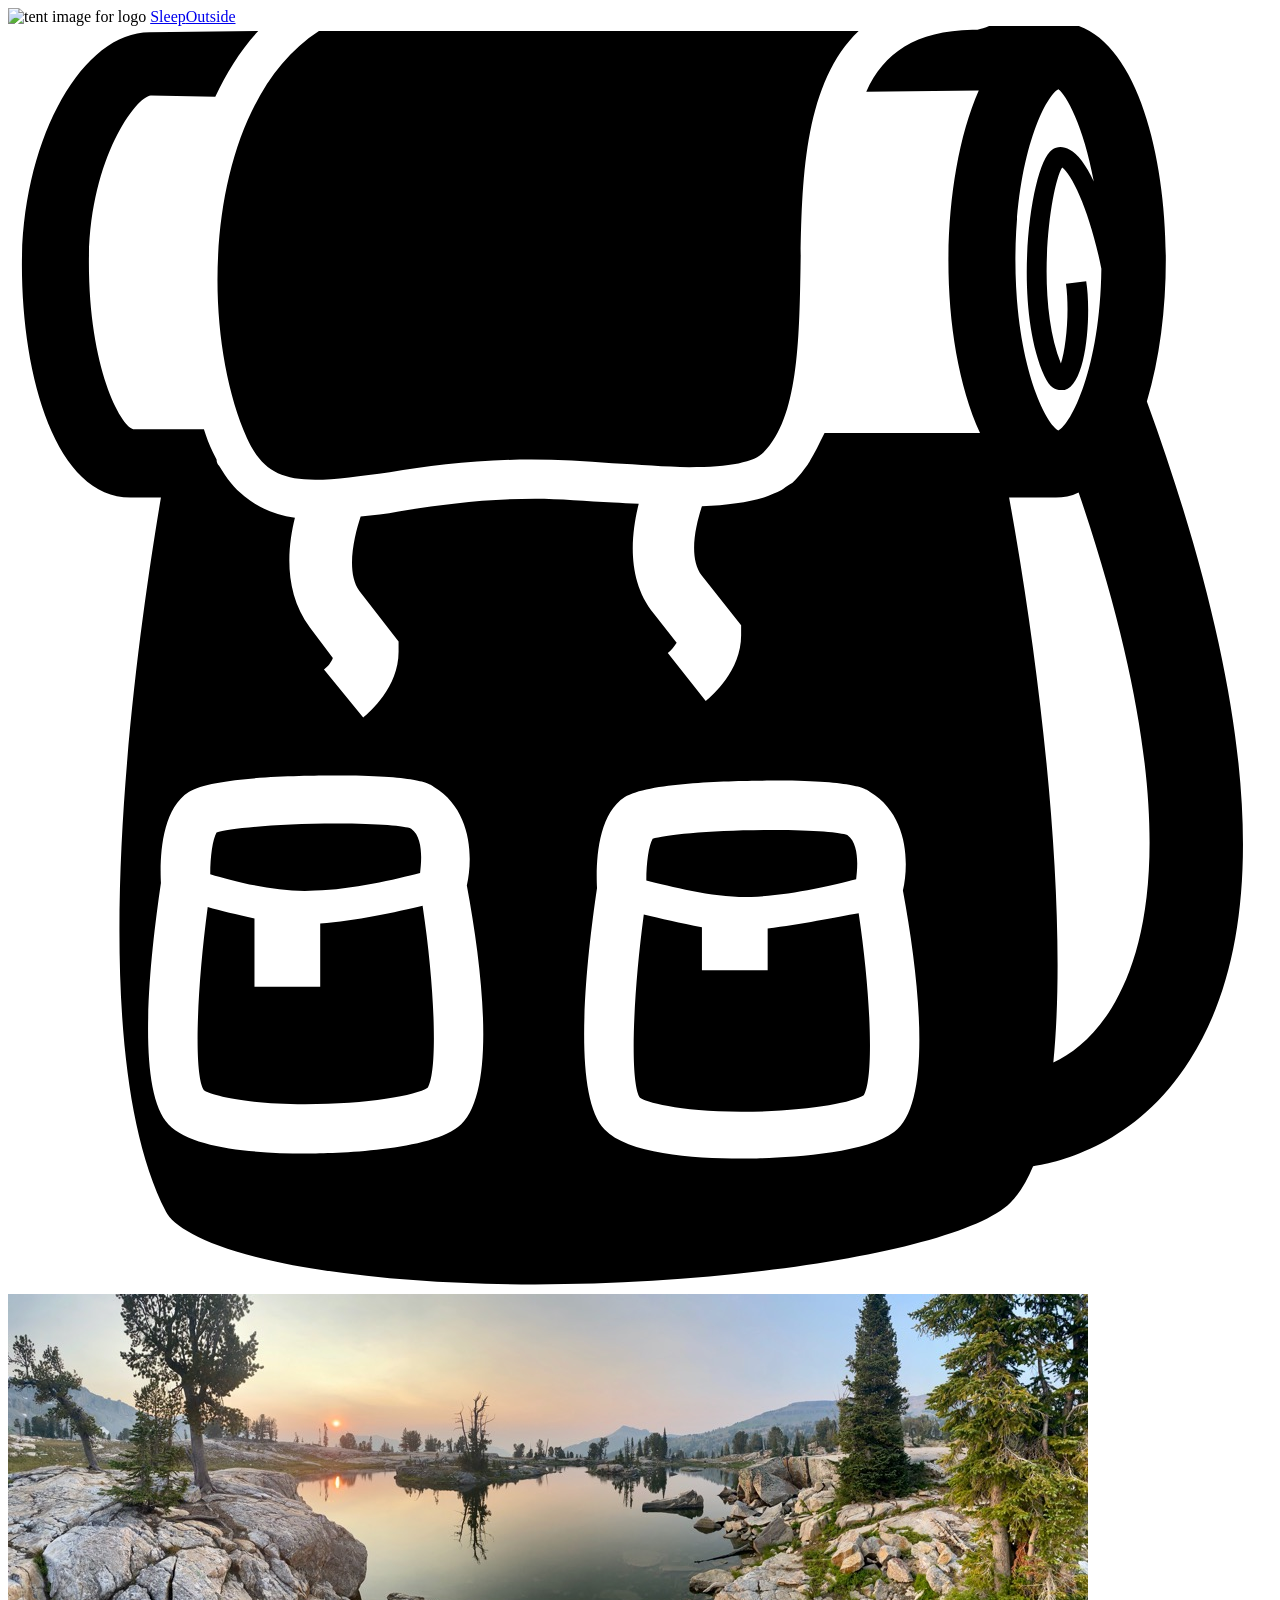
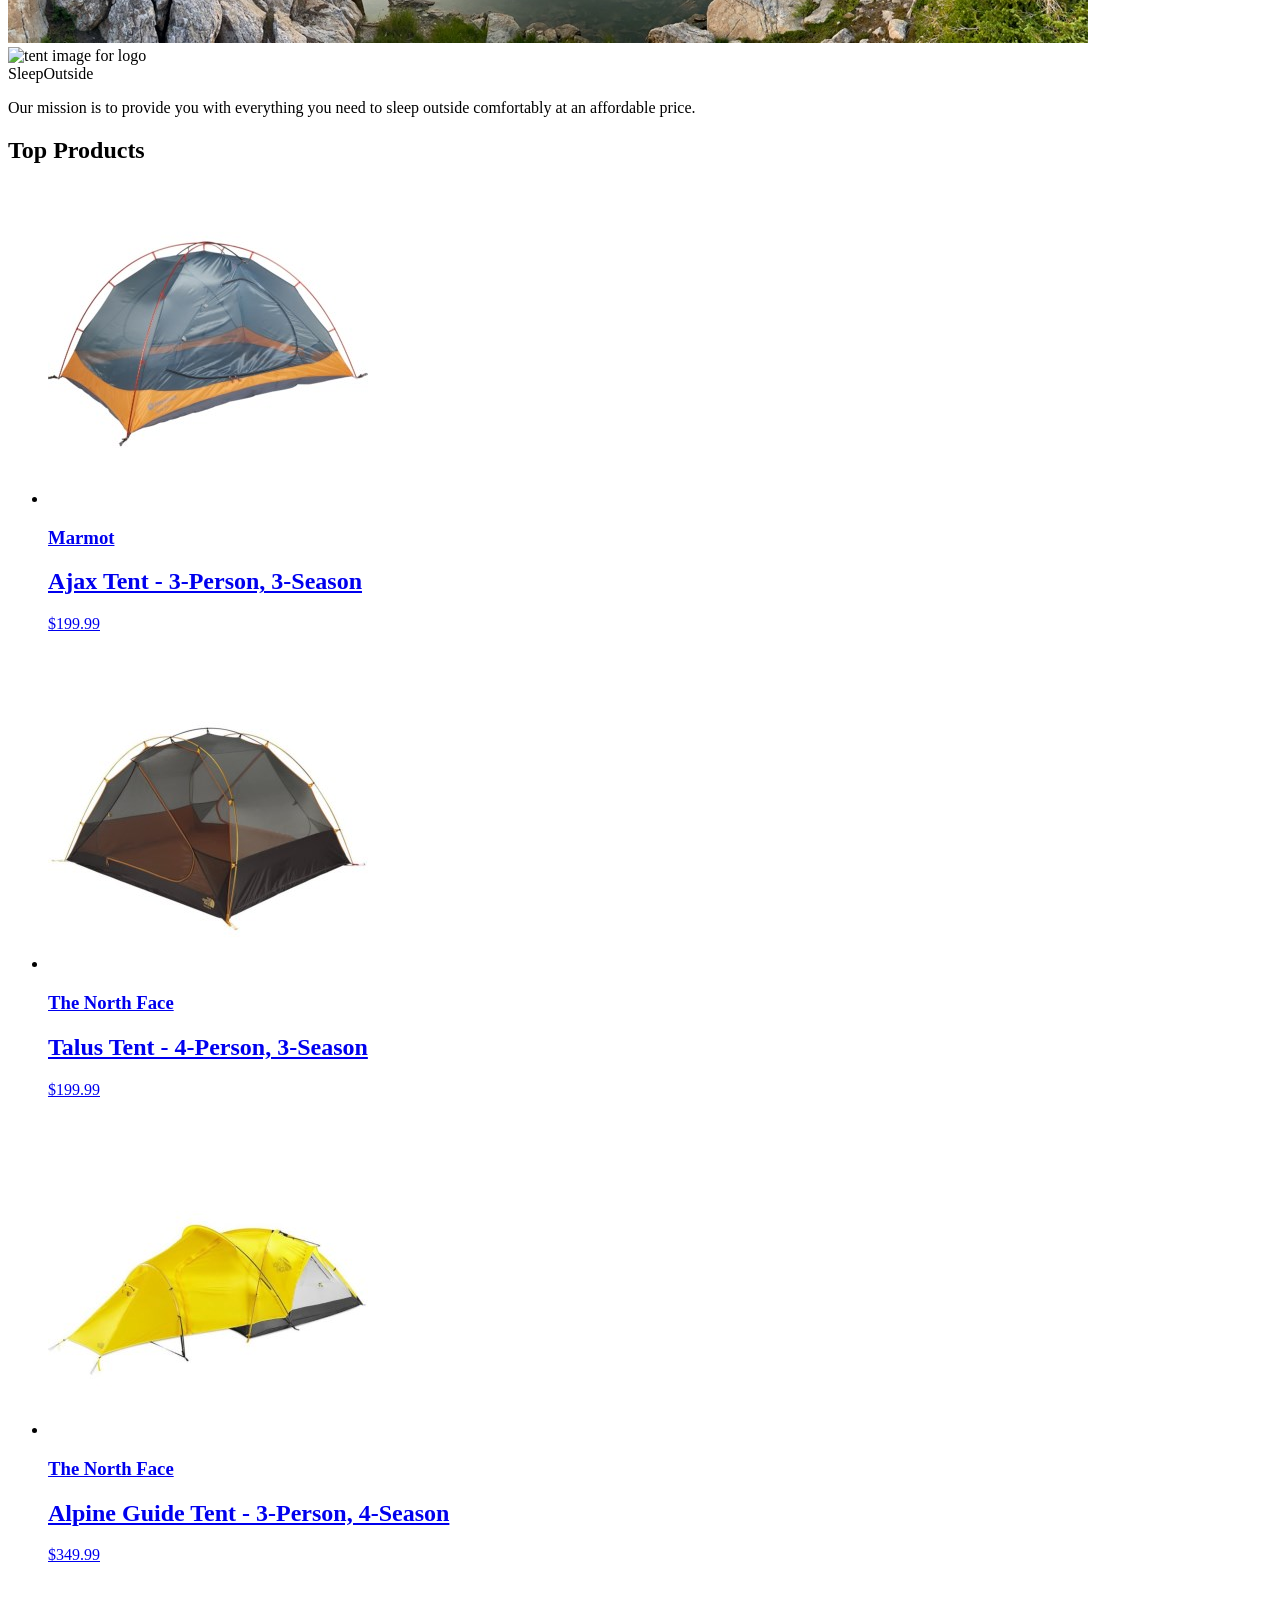
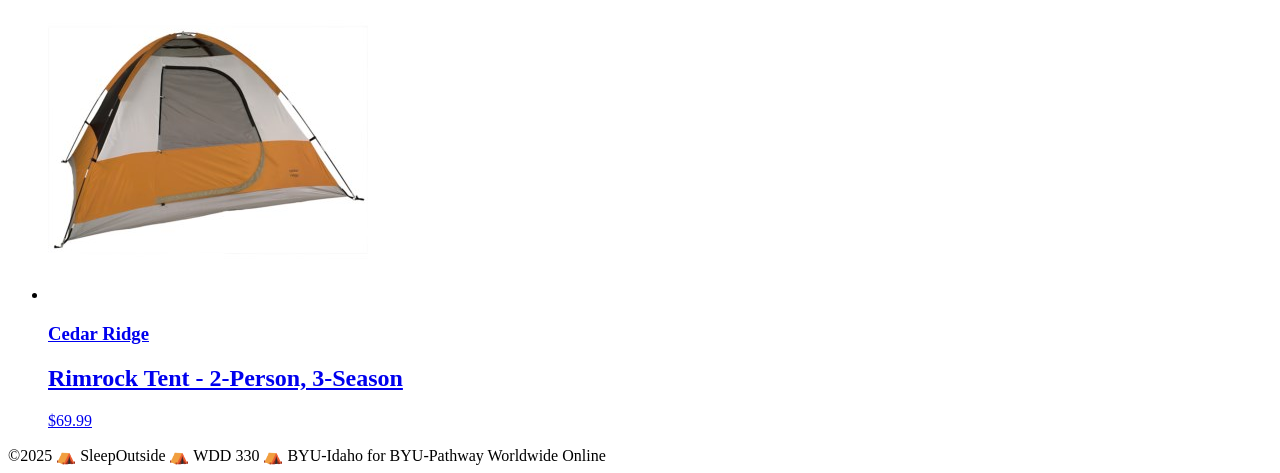
==== src/index.html @ f560bb59 "Resolve README merge conflict" ====
<!doctype html>
<html lang="en">
  <head>
    <meta charset="UTF-8" />
    <meta name="viewport" content="width=device-width, initial-scale=1.0" />
    <title>Sleep Outside | Home</title>
    <link rel="stylesheet" href="/css/style.css" />
  </head>

  <body>
    <header class="divider">
      <div class="logo">
        <img src="/images/noun_Tent_2517.svg" alt="tent image for logo" />
        <a href="index.html"> Sleep<span class="highlight">Outside</span></a>
      </div>
      <div class="cart">
        <a href="cart/index.html">
          <svg xmlns="http://www.w3.org/2000/svg" viewBox="0 0 100 100">
            <path
              d="M18.9 32.6c1.1 2.4 2.5 3.3 5.4 3.3 1.6 0 3.6-0.3 5.9-0.6 3.2-0.5 6.9-1 11.2-1 2.1 0 4.3 0.1 6.4 0.3 2.1 0.1 4.2 0.3 6.1 0.3 3.2 0 5.2-0.4 5.9-1.2 2.7-2.7 2.8-8.8 2.9-14.6 0.1-6.7 0.2-14.5 4.6-18.7 -0.5 0-1 0-1.6 0 -14.2 0-37.5 0-41.1 0C15.6 6.2 14.9 23.6 18.9 32.6z"
            />
            <path
              d="M90.1 29.7c1-3.3 1.5-7.3 1.5-11.2 0-9-2.7-18.8-8.6-18.8 -0.1 0-0.2 0-0.3 0L77.8-0.1c-0.3 0.2-0.8 0.3-1.1 0.4 0 0 0 0 0 0 -0.2 0-0.3 0-0.4 0 -4.5 0.1-7 1.8-8.4 4.9l8.9-0.1c-1.6 3.6-2.4 8.7-2.4 13.5 0 4.9 0.8 9.9 2.5 13.6l-12.3 0c-0.2 0.4-0.4 0.8-0.6 1.2 -0.2 0.4-0.4 0.7-0.6 1.1 -0.1 0.1-0.1 0.2-0.2 0.3 -0.3 0.4-0.5 0.7-0.9 1.1 0 0 0 0 0 0 0 0-0.1 0.1-0.1 0.1 -0.1 0.1-0.2 0.2-0.4 0.3 -0.2 0.1-0.4 0.3-0.6 0.4 0 0 0 0 0 0 -0.4 0.2-0.9 0.4-1.4 0.6 -1.3 0.4-2.9 0.6-4.9 0.7 -0.5 1.5-1.1 4.1 0 5.5l3.1 3.9 0 0.8c0 2.8-2.3 4.8-2.8 5.2l-3-3.8c0.3-0.2 0.5-0.5 0.7-0.8l-1.8-2.3c-2.2-2.7-1.8-6.3-1.2-8.7 -0.7 0-1.4-0.1-2-0.1 -2.1-0.1-4.3-0.3-6.2-0.3 -4.1 0-7.7 0.5-10.8 1 -1 0.2-2 0.3-3 0.4 -0.5 1.5-1.2 4.4-0.1 5.9l3.1 4 0 0.8c0 2.8-2.3 4.8-2.8 5.2l-3.1-3.8c0.3-0.2 0.6-0.6 0.7-0.9l-1.8-2.4c-2.1-2.8-1.8-6.3-1.2-8.7 -1.6-0.2-2.9-0.8-4-1.7h0c-0.8-0.6-1.4-1.4-2-2.4 -0.1-0.1-0.2-0.3-0.2-0.5 -0.1-0.2-0.2-0.4-0.3-0.6 -0.3-0.6-0.5-1.2-0.7-1.8l-5.6 0c-1-0.3-3.5-4.8-3.5-13.2 0-8.1 3.7-13.1 4.9-13.2L16.4 5.6c0.9-1.9 2-3.7 3.4-5.2L11.2 0.5c-5.4 0-10.1 8.6-10.1 18.4 0 8.9 2.7 18.4 8.6 18.4h2.4c-1.8 10.7-6.6 43 0.4 56.5 0.7 1.4 4.3 3.4 12.2 4.6 20.2 3.1 49.8-0.5 54.6-5.3 0.7-0.7 1.3-1.7 1.8-2.9 2-0.3 8.2-1.7 12.4-8.4C100.1 71.5 98.9 53.9 90.1 29.7zM35.6 87.1c-2.6 2-10.5 2.1-12.1 2.1 0 0 0 0 0 0 -3.9 0-9-0.4-10.8-2.3 -2.6-2.7-1.5-13-0.6-19.1 -0.1-1.9 0-5.8 2.2-7.2 1.9-1.2 8.7-1.3 11.6-1.3 6.4 0 7.4 0.6 7.8 0.9 3 1.8 3.1 5.6 2.6 7.8C37.7 75.5 38.6 84.8 35.6 87.1zM70.1 87.5c-2.6 2-10.5 2.1-12.1 2.1 0 0 0 0 0 0 -3.9 0-9-0.4-10.8-2.3 -2.6-2.7-1.5-13-0.6-19.1 -0.1-1.9 0-5.8 2.2-7.2 1.9-1.2 8.7-1.3 11.6-1.3 6.4 0 7.4 0.6 7.8 0.9 3 1.8 3.1 5.6 2.6 7.8C72.2 76 73.1 85.3 70.1 87.5zM85.9 12.3c-0.6-1.3-1.3-2.2-1.9-2.5 -0.5-0.3-1-0.3-1.4 0 -1.7 1.1-3.2 12.2-0.6 17.9 0.4 0.9 0.9 1.1 1.3 1.1 0.1 0 0.2 0 0.3 0 1.8-0.5 2.1-6.2 1.7-8.6l-1.6 0.2c0.3 2.2 0 5.1-0.4 6.3 -2.1-5.3-0.8-14.1 0.1-15.5 0.8 0.6 2.2 3.5 3.1 8 -0.1 7.9-2.4 12.3-3.4 12.8 -1-0.5-3.4-5.2-3.4-13.5 0-8.3 2.4-13 3.4-13.5C83.7 5.4 85.1 7.9 85.9 12.3zM87.3 77.7c-1.4 2.3-3.1 3.6-4.6 4.3 1.2-12.2-1-31-3.5-44.7h3.3c0.1 0 0.3 0 0.4 0 0.6 0 1.2-0.1 1.8-0.4C92.8 60.7 90.7 72.2 87.3 77.7z"
            />
            <path
              d="M24.7 71v5h-5.2v-5.4c-1.4-0.3-2.7-0.6-3.7-0.9 -0.9 6.8-1.1 13.3-0.3 14.5 0.4 0.3 2.9 1.1 8 1.1h0c5 0 8.8-0.7 9.7-1.3 0.8-1.3 0.6-7.7-0.4-14.4C30.7 70.1 27.5 70.8 24.7 71z"
            />
            <path
              d="M58.8 68.9c2.9-0.1 6.4-0.9 8.3-1.4 0.1-0.8 0.3-2.8-0.7-3.5 -0.5-0.2-2.5-0.4-5.9-0.4 -4.9 0-8.6 0.4-9.5 0.7 -0.3 0.5-0.5 1.9-0.5 3.3C52.5 68.1 56 69 58.8 68.9z"
            />
            <path
              d="M24.3 68.4c2.9-0.1 6.4-0.9 8.3-1.4 0.1-0.8 0.3-2.8-0.7-3.5 -0.5-0.2-2.5-0.4-5.9-0.4 -4.9 0-8.6 0.4-9.5 0.7 -0.3 0.5-0.5 1.9-0.5 3.3C18 67.7 21.5 68.6 24.3 68.4z"
            />
            <path
              d="M60.1 71.4v3.3h-5.2v-3.4c-1.7-0.3-3.3-0.7-4.6-1 -0.9 6.8-1.1 13.3-0.3 14.5 0.4 0.3 2.9 1.1 8 1.1h0c5 0 8.8-0.7 9.7-1.3 0.8-1.3 0.6-7.7-0.4-14.4C65.5 70.5 62.7 71.1 60.1 71.4z"
            />

            <!-- <text x="0" y="115" fill="#000000" font-size="5px" font-weight="bold" font-family="'Helvetica Neue', Helvetica, Arial-Unicode, Arial, Sans-serif">Created by Natalia Woodroffe</text>
            <text x="0" y="120" fill="#000000" font-size="5px" font-weight="bold" font-family="'Helvetica Neue', Helvetica, Arial-Unicode, Arial, Sans-serif">from the Noun Project</text> -->
          </svg>
        </a>
      </div>
    </header>
    <main class="divider">
      <div class="hero">
        <img
          src="/images/banner-sm.jpg"
          srcset="images/banner-sm.jpg 500w, images/banner.jpg"
          alt="image of a high mountain lake"
        />
        <div class="logo logo--square">
          <img src="/images/noun_Tent_2517.svg" alt="tent image for logo" />
          <div>Sleep<span class="highlight">Outside</span></div>
        </div>
        <div class="mission">
          <p>
            Our mission is to provide you with everything you need to sleep
            outside comfortably at an affordable price.
          </p>
        </div>
      </div>

      <section class="products">
        <h2>Top Products</h2>
        <ul class="product-list">
          <li class="product-card">
            <a href="product_pages/marmot-ajax-3.html">
              <img
                src="images/tents/marmot-ajax-tent-3-person-3-season-in-pale-pumpkin-terracotta~p~880rr_01~320.jpg"
                alt="Marmot Ajax tent"
              />
              <h3 class="card__brand">Marmot</h3>
              <h2 class="card__name">Ajax Tent - 3-Person, 3-Season</h2>
              <p class="product-card__price">$199.99</p>
            </a>
          </li>
          <li class="product-card">
            <a href="product_pages/northface-talus-4.html">
              <img
                src="images/tents/the-north-face-talus-tent-4-person-3-season-in-golden-oak-saffron-yellow~p~985rf_01~320.jpg"
                alt="Talus Tent - 4-Person, 3-Season"
              />
              <h3 class="card__brand">The North Face</h3>
              <h2 class="card__name">Talus Tent - 4-Person, 3-Season</h2>
              <p class="product-card__price">$199.99</p>
            </a>
          </li>
          <li class="product-card">
            <a href="product_pages/northface-alpine-3.html">
              <img
                src="images/tents/the-north-face-alpine-guide-tent-3-person-4-season-in-canary-yellow-high-rise-grey~p~985pr_01~320.jpg"
                alt="Alpine Guide Tent - 3-Person, 4-Season"
              />
              <h3 class="card__brand">The North Face</h3>
              <h2 class="card__name">Alpine Guide Tent - 3-Person, 4-Season</h2>
              <p class="product-card__price">$349.99</p>
            </a>
          </li>
          <li class="product-card">
            <a href="product_pages/cedar-ridge-rimrock-2.html">
              <img
                src="images/tents/cedar-ridge-rimrock-tent-2-person-3-season-in-rust-clay~p~344yj_01~320.jpg"
                alt="Rimrock Tent - 2-Person, 3-Season"
              />
              <h3 class="card__brand">Cedar Ridge</h3>
              <h2 class="card__name">Rimrock Tent - 2-Person, 3-Season</h2>
              <p class="product-card__price">$69.99</p>
            </a>
          </li>
        </ul>
      </section>
    </main>
    <footer>
      &copy;2025 ⛺ SleepOutside ⛺ WDD 330 ⛺ BYU-Idaho for BYU-Pathway
      Worldwide Online
    </footer>
  </body>
</html>
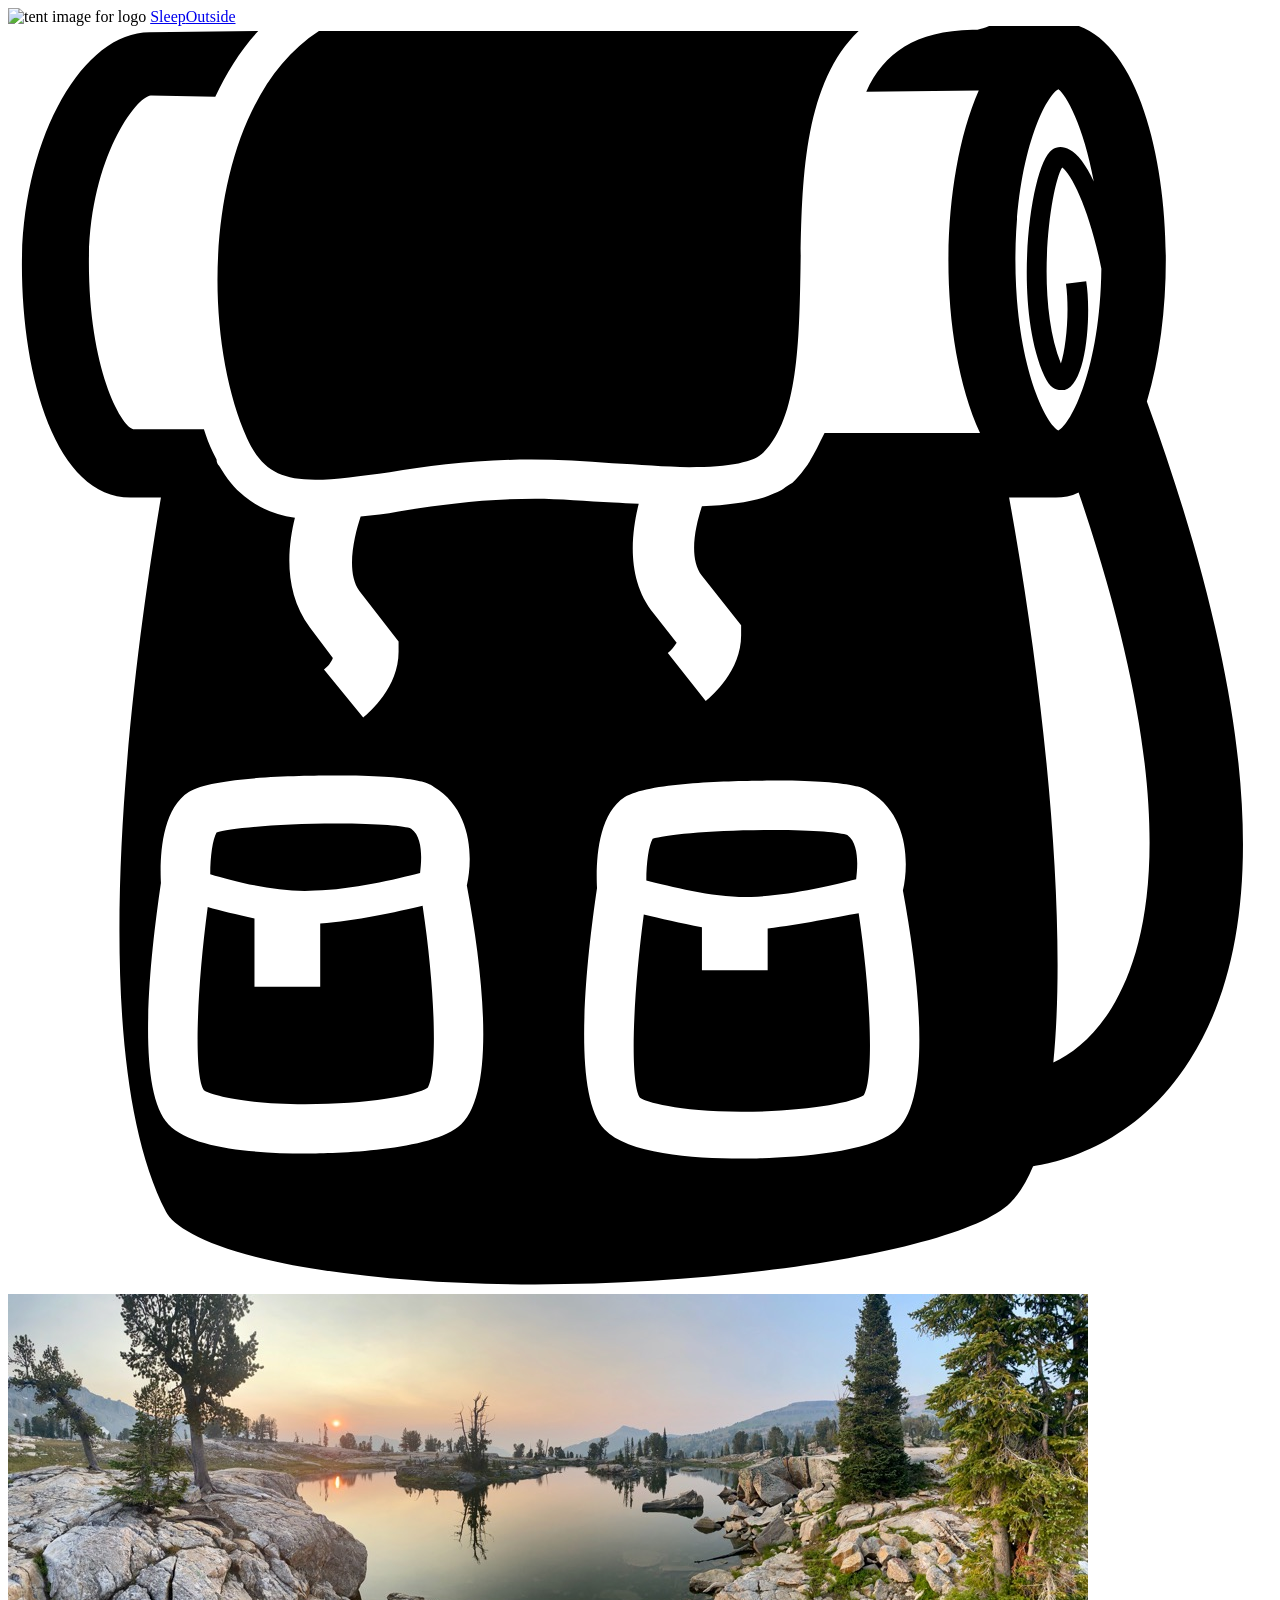
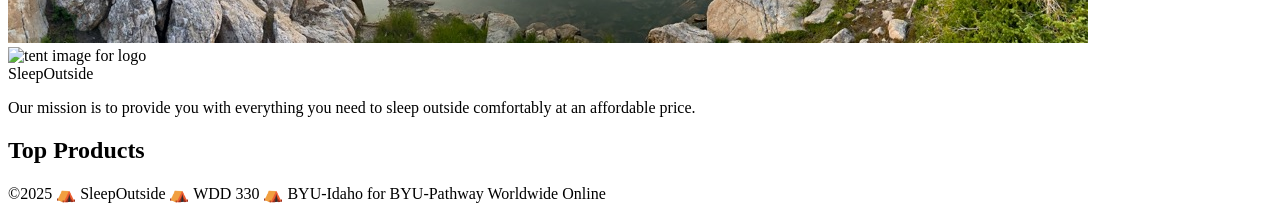
==== commit 6f3f32b9: "xd" ====
--- a/src/index.html
+++ b/src/index.html
@@ -34,9 +34,6 @@
             <path
               d="M60.1 71.4v3.3h-5.2v-3.4c-1.7-0.3-3.3-0.7-4.6-1 -0.9 6.8-1.1 13.3-0.3 14.5 0.4 0.3 2.9 1.1 8 1.1h0c5 0 8.8-0.7 9.7-1.3 0.8-1.3 0.6-7.7-0.4-14.4C65.5 70.5 62.7 71.1 60.1 71.4z"
             />
-
-            <!-- <text x="0" y="115" fill="#000000" font-size="5px" font-weight="bold" font-family="'Helvetica Neue', Helvetica, Arial-Unicode, Arial, Sans-serif">Created by Natalia Woodroffe</text>
-            <text x="0" y="120" fill="#000000" font-size="5px" font-weight="bold" font-family="'Helvetica Neue', Helvetica, Arial-Unicode, Arial, Sans-serif">from the Noun Project</text> -->
           </svg>
         </a>
       </div>
@@ -62,57 +59,16 @@
 
       <section class="products">
         <h2>Top Products</h2>
-        <ul class="product-list">
-          <li class="product-card">
-            <a href="product_pages/marmot-ajax-3.html">
-              <img
-                src="images/tents/marmot-ajax-tent-3-person-3-season-in-pale-pumpkin-terracotta~p~880rr_01~320.jpg"
-                alt="Marmot Ajax tent"
-              />
-              <h3 class="card__brand">Marmot</h3>
-              <h2 class="card__name">Ajax Tent - 3-Person, 3-Season</h2>
-              <p class="product-card__price">$199.99</p>
-            </a>
-          </li>
-          <li class="product-card">
-            <a href="product_pages/northface-talus-4.html">
-              <img
-                src="images/tents/the-north-face-talus-tent-4-person-3-season-in-golden-oak-saffron-yellow~p~985rf_01~320.jpg"
-                alt="Talus Tent - 4-Person, 3-Season"
-              />
-              <h3 class="card__brand">The North Face</h3>
-              <h2 class="card__name">Talus Tent - 4-Person, 3-Season</h2>
-              <p class="product-card__price">$199.99</p>
-            </a>
-          </li>
-          <li class="product-card">
-            <a href="product_pages/northface-alpine-3.html">
-              <img
-                src="images/tents/the-north-face-alpine-guide-tent-3-person-4-season-in-canary-yellow-high-rise-grey~p~985pr_01~320.jpg"
-                alt="Alpine Guide Tent - 3-Person, 4-Season"
-              />
-              <h3 class="card__brand">The North Face</h3>
-              <h2 class="card__name">Alpine Guide Tent - 3-Person, 4-Season</h2>
-              <p class="product-card__price">$349.99</p>
-            </a>
-          </li>
-          <li class="product-card">
-            <a href="product_pages/cedar-ridge-rimrock-2.html">
-              <img
-                src="images/tents/cedar-ridge-rimrock-tent-2-person-3-season-in-rust-clay~p~344yj_01~320.jpg"
-                alt="Rimrock Tent - 2-Person, 3-Season"
-              />
-              <h3 class="card__brand">Cedar Ridge</h3>
-              <h2 class="card__name">Rimrock Tent - 2-Person, 3-Season</h2>
-              <p class="product-card__price">$69.99</p>
-            </a>
-          </li>
-        </ul>
+        <!-- AQUÍ BORRASTE LOS 4 LI VIEJOS, LA LISTA QUEDA VACÍA -->
+        <ul class="product-list"></ul>
       </section>
     </main>
     <footer>
       &copy;2025 ⛺ SleepOutside ⛺ WDD 330 ⛺ BYU-Idaho for BYU-Pathway
       Worldwide Online
     </footer>
+
+    <!-- AQUÍ AGREGAS ESTA LÍNEA PARA CONECTAR EL JAVASCRIPT -->
+    <script src="js/main.js" type="module"></script>
   </body>
-</html>
+</html>
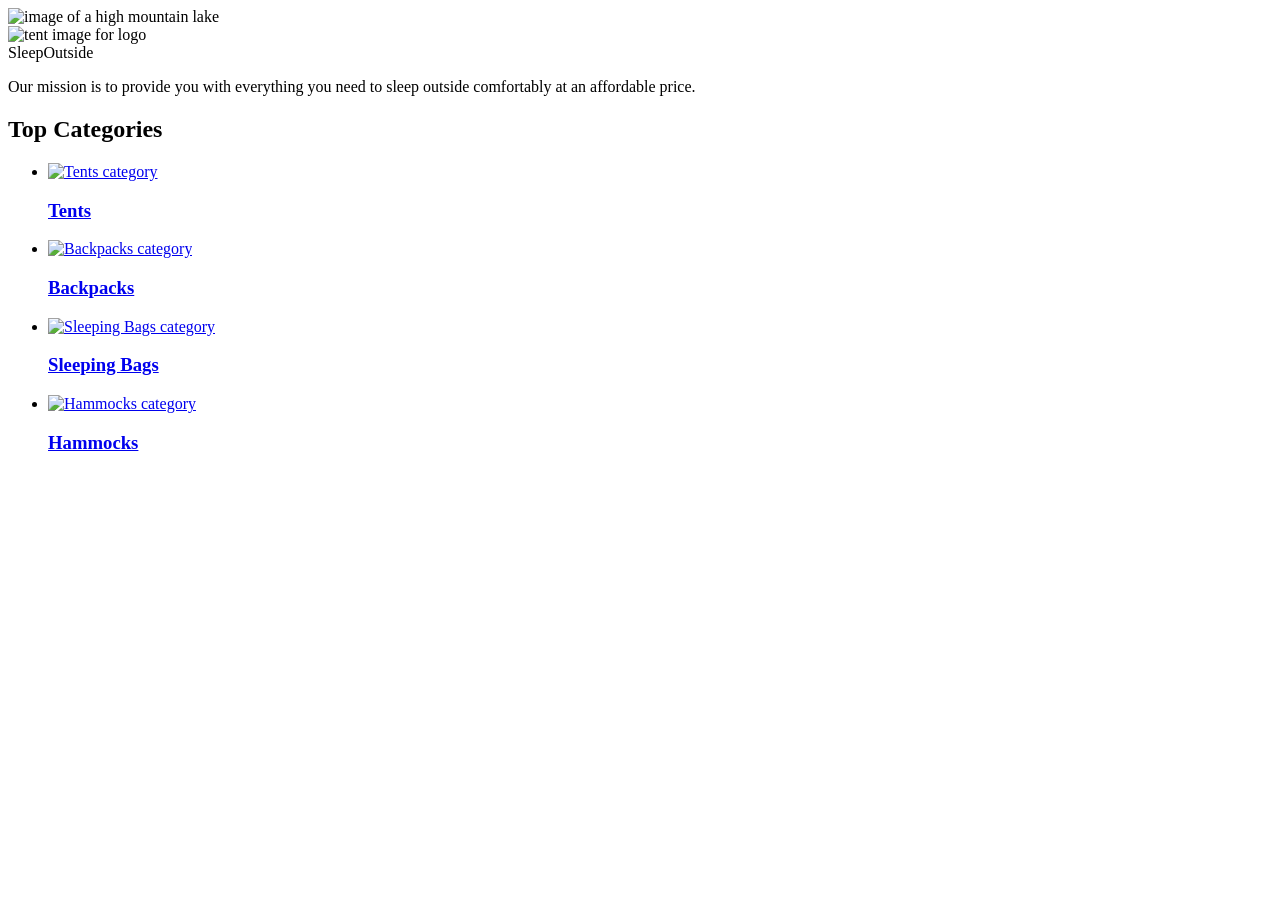
==== commit ed19f0f6: "yes" ====
--- a/src/index.html
+++ b/src/index.html
@@ -8,41 +8,12 @@
   </head>
 
   <body>
-    <header class="divider">
-      <div class="logo">
-        <img src="/images/noun_Tent_2517.svg" alt="tent image for logo" />
-        <a href="index.html"> Sleep<span class="highlight">Outside</span></a>
-      </div>
-      <div class="cart">
-        <a href="cart/index.html">
-          <svg xmlns="http://www.w3.org/2000/svg" viewBox="0 0 100 100">
-            <path
-              d="M18.9 32.6c1.1 2.4 2.5 3.3 5.4 3.3 1.6 0 3.6-0.3 5.9-0.6 3.2-0.5 6.9-1 11.2-1 2.1 0 4.3 0.1 6.4 0.3 2.1 0.1 4.2 0.3 6.1 0.3 3.2 0 5.2-0.4 5.9-1.2 2.7-2.7 2.8-8.8 2.9-14.6 0.1-6.7 0.2-14.5 4.6-18.7 -0.5 0-1 0-1.6 0 -14.2 0-37.5 0-41.1 0C15.6 6.2 14.9 23.6 18.9 32.6z"
-            />
-            <path
-              d="M90.1 29.7c1-3.3 1.5-7.3 1.5-11.2 0-9-2.7-18.8-8.6-18.8 -0.1 0-0.2 0-0.3 0L77.8-0.1c-0.3 0.2-0.8 0.3-1.1 0.4 0 0 0 0 0 0 -0.2 0-0.3 0-0.4 0 -4.5 0.1-7 1.8-8.4 4.9l8.9-0.1c-1.6 3.6-2.4 8.7-2.4 13.5 0 4.9 0.8 9.9 2.5 13.6l-12.3 0c-0.2 0.4-0.4 0.8-0.6 1.2 -0.2 0.4-0.4 0.7-0.6 1.1 -0.1 0.1-0.1 0.2-0.2 0.3 -0.3 0.4-0.5 0.7-0.9 1.1 0 0 0 0 0 0 0 0-0.1 0.1-0.1 0.1 -0.1 0.1-0.2 0.2-0.4 0.3 -0.2 0.1-0.4 0.3-0.6 0.4 0 0 0 0 0 0 -0.4 0.2-0.9 0.4-1.4 0.6 -1.3 0.4-2.9 0.6-4.9 0.7 -0.5 1.5-1.1 4.1 0 5.5l3.1 3.9 0 0.8c0 2.8-2.3 4.8-2.8 5.2l-3-3.8c0.3-0.2 0.5-0.5 0.7-0.8l-1.8-2.3c-2.2-2.7-1.8-6.3-1.2-8.7 -0.7 0-1.4-0.1-2-0.1 -2.1-0.1-4.3-0.3-6.2-0.3 -4.1 0-7.7 0.5-10.8 1 -1 0.2-2 0.3-3 0.4 -0.5 1.5-1.2 4.4-0.1 5.9l3.1 4 0 0.8c0 2.8-2.3 4.8-2.8 5.2l-3.1-3.8c0.3-0.2 0.6-0.6 0.7-0.9l-1.8-2.4c-2.1-2.8-1.8-6.3-1.2-8.7 -1.6-0.2-2.9-0.8-4-1.7h0c-0.8-0.6-1.4-1.4-2-2.4 -0.1-0.1-0.2-0.3-0.2-0.5 -0.1-0.2-0.2-0.4-0.3-0.6 -0.3-0.6-0.5-1.2-0.7-1.8l-5.6 0c-1-0.3-3.5-4.8-3.5-13.2 0-8.1 3.7-13.1 4.9-13.2L16.4 5.6c0.9-1.9 2-3.7 3.4-5.2L11.2 0.5c-5.4 0-10.1 8.6-10.1 18.4 0 8.9 2.7 18.4 8.6 18.4h2.4c-1.8 10.7-6.6 43 0.4 56.5 0.7 1.4 4.3 3.4 12.2 4.6 20.2 3.1 49.8-0.5 54.6-5.3 0.7-0.7 1.3-1.7 1.8-2.9 2-0.3 8.2-1.7 12.4-8.4C100.1 71.5 98.9 53.9 90.1 29.7zM35.6 87.1c-2.6 2-10.5 2.1-12.1 2.1 0 0 0 0 0 0 -3.9 0-9-0.4-10.8-2.3 -2.6-2.7-1.5-13-0.6-19.1 -0.1-1.9 0-5.8 2.2-7.2 1.9-1.2 8.7-1.3 11.6-1.3 6.4 0 7.4 0.6 7.8 0.9 3 1.8 3.1 5.6 2.6 7.8C37.7 75.5 38.6 84.8 35.6 87.1zM70.1 87.5c-2.6 2-10.5 2.1-12.1 2.1 0 0 0 0 0 0 -3.9 0-9-0.4-10.8-2.3 -2.6-2.7-1.5-13-0.6-19.1 -0.1-1.9 0-5.8 2.2-7.2 1.9-1.2 8.7-1.3 11.6-1.3 6.4 0 7.4 0.6 7.8 0.9 3 1.8 3.1 5.6 2.6 7.8C72.2 76 73.1 85.3 70.1 87.5zM85.9 12.3c-0.6-1.3-1.3-2.2-1.9-2.5 -0.5-0.3-1-0.3-1.4 0 -1.7 1.1-3.2 12.2-0.6 17.9 0.4 0.9 0.9 1.1 1.3 1.1 0.1 0 0.2 0 0.3 0 1.8-0.5 2.1-6.2 1.7-8.6l-1.6 0.2c0.3 2.2 0 5.1-0.4 6.3 -2.1-5.3-0.8-14.1 0.1-15.5 0.8 0.6 2.2 3.5 3.1 8 -0.1 7.9-2.4 12.3-3.4 12.8 -1-0.5-3.4-5.2-3.4-13.5 0-8.3 2.4-13 3.4-13.5C83.7 5.4 85.1 7.9 85.9 12.3zM87.3 77.7c-1.4 2.3-3.1 3.6-4.6 4.3 1.2-12.2-1-31-3.5-44.7h3.3c0.1 0 0.3 0 0.4 0 0.6 0 1.2-0.1 1.8-0.4C92.8 60.7 90.7 72.2 87.3 77.7z"
-            />
-            <path
-              d="M24.7 71v5h-5.2v-5.4c-1.4-0.3-2.7-0.6-3.7-0.9 -0.9 6.8-1.1 13.3-0.3 14.5 0.4 0.3 2.9 1.1 8 1.1h0c5 0 8.8-0.7 9.7-1.3 0.8-1.3 0.6-7.7-0.4-14.4C30.7 70.1 27.5 70.8 24.7 71z"
-            />
-            <path
-              d="M58.8 68.9c2.9-0.1 6.4-0.9 8.3-1.4 0.1-0.8 0.3-2.8-0.7-3.5 -0.5-0.2-2.5-0.4-5.9-0.4 -4.9 0-8.6 0.4-9.5 0.7 -0.3 0.5-0.5 1.9-0.5 3.3C52.5 68.1 56 69 58.8 68.9z"
-            />
-            <path
-              d="M24.3 68.4c2.9-0.1 6.4-0.9 8.3-1.4 0.1-0.8 0.3-2.8-0.7-3.5 -0.5-0.2-2.5-0.4-5.9-0.4 -4.9 0-8.6 0.4-9.5 0.7 -0.3 0.5-0.5 1.9-0.5 3.3C18 67.7 21.5 68.6 24.3 68.4z"
-            />
-            <path
-              d="M60.1 71.4v3.3h-5.2v-3.4c-1.7-0.3-3.3-0.7-4.6-1 -0.9 6.8-1.1 13.3-0.3 14.5 0.4 0.3 2.9 1.1 8 1.1h0c5 0 8.8-0.7 9.7-1.3 0.8-1.3 0.6-7.7-0.4-14.4C65.5 70.5 62.7 71.1 60.1 71.4z"
-            />
-          </svg>
-        </a>
-      </div>
-    </header>
+    <header class="divider" id="main-header"></header>
     <main class="divider">
       <div class="hero">
         <img
           src="/images/banner-sm.jpg"
-          srcset="images/banner-sm.jpg 500w, images/banner.jpg"
+          srcset="/images/banner-sm.jpg 500w, /images/banner.jpg"
           alt="image of a high mountain lake"
         />
         <div class="logo logo--square">
@@ -57,18 +28,39 @@
         </div>
       </div>
 
-      <section class="products">
-        <h2>Top Products</h2>
-        <!-- AQUÍ BORRASTE LOS 4 LI VIEJOS, LA LISTA QUEDA VACÍA -->
-        <ul class="product-list"></ul>
+      <!-- Sección de categorías requerida para la actividad individual -->
+      <section class="categories">
+        <h2>Top Categories</h2>
+        <ul class="category-list">
+          <li>
+            <a href="/product_listing/index.html?category=tents">
+              <img src="/images/category-tents.svg" alt="Tents category" />
+              <h3>Tents</h3>
+            </a>
+          </li>
+          <li>
+            <a href="/product_listing/index.html?category=backpacks">
+              <img src="/images/category-backpacks.svg" alt="Backpacks category" />
+              <h3>Backpacks</h3>
+            </a>
+          </li>
+          <li>
+            <a href="/product_listing/index.html?category=sleeping-bags">
+              <img src="/images/category-sleeping-bags.svg" alt="Sleeping Bags category" />
+              <h3>Sleeping Bags</h3>
+            </a>
+          </li>
+          <li>
+            <a href="/product_listing/index.html?category=hammocks">
+              <img src="/images/category-hammocks.svg" alt="Hammocks category" />
+              <h3>Hammocks</h3>
+            </a>
+          </li>
+        </ul>
       </section>
     </main>
-    <footer>
-      &copy;2025 ⛺ SleepOutside ⛺ WDD 330 ⛺ BYU-Idaho for BYU-Pathway
-      Worldwide Online
-    </footer>
+    <footer id="main-footer"></footer>
 
-    <!-- AQUÍ AGREGAS ESTA LÍNEA PARA CONECTAR EL JAVASCRIPT -->
-    <script src="js/main.js" type="module"></script>
+    <script src="/js/main.js" type="module"></script>
   </body>
 </html>
